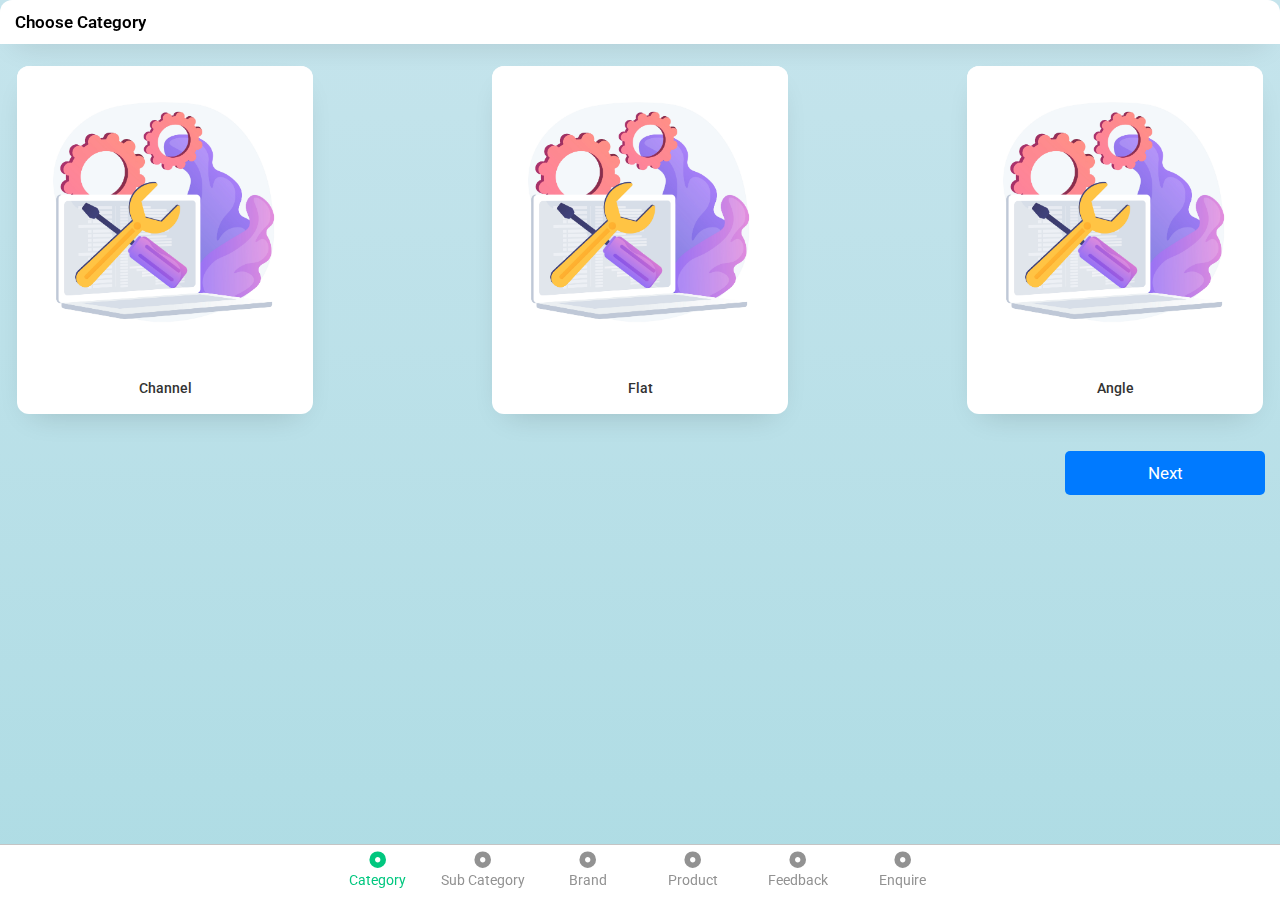
==== index.html @ 7a96faaa "remove list items" ====
<!DOCTYPE html>
<html lang="en">
<head>
	<meta charset="UTF-8">
	<meta name="viewport" content="width=device-width, initial-scale=1.0">
	<meta name="apple-mobile-web-app-capable" content="yes">
	<meta name="apple-mobile-web-app-status-bar-style" content="default">
	<meta http-equiv="Content-Security-Policy" content="default-src * 'self' 'unsafe-inline' 'unsafe-eval' data: gap:">
	<title>Hardware-webc</title>
	<link href="https://fonts.googleapis.com/css?family=Roboto:300,400,500,500i,700,900" rel="stylesheet">
	<link rel="stylesheet" href="css/framework7.bundle.css">
	<link rel="stylesheet" href="css/fontawesome.min.css">
	<link rel="stylesheet" href="css/">
	<link rel="stylesheet" href="css/style.css">


	<style>
	
	.back{
		display:none !important;
	}

			 [type=radio] { 
  position: absolute;
  opacity: 0;
  width: 0;
  height: 0;
}

/* IMAGE STYLES */
[type=radio] +  div {
  cursor: pointer;
  border: 2px solid transparent;
}

/* CHECKED STYLES */
  [type=radio]:checked +  div {
  border: 2px solid rgb(27, 23, 90);
  border-radius:12px;
}
 

#tab-2  input[type=checkbox] { 
  position: absolute;
  opacity: 0;
  width: 0;
  height: 0;

}
#tab-2 input[type=checkbox] +  div {
  cursor: pointer;
  border: 2px solid transparent;
}
#tab-2  input[type=checkbox]:checked +  div {
  border: 2px solid rgb(27, 23, 90);
  border-radius:12px;
}






 


	</style>
</head>
<body >
	
	<div id="app" >
		
		<div class="view view-main view-init ios-edges" data-url="/">
		
			<div class="page page-home" style="background: linear-gradient(to bottom, #c5e4ec 0%, #aedce4 100%);"> 


				<div id="cart" class="link popup-open" data-popup=".popup-full" style="position:fixed;height:40px;line-height:40px;width:40px;top:15px;right:15px;z-index: 100;border-radius:50%;background:#01c77f;color:white;cursor:pointer;transform:scale(0);transition:0.3s;">
					
				
					<div class="item-content">
						<center>
						<div class="item-media">
							<i class="fas fa-shopping-cart fa-1x"></i>
						</div>
					</center>
					
					</div>
				
			     </div>
				


			<div class="popup popup-full">
				<div class="page">
					<!-- navbar -->
					<div class="navbar navbar-page">
						<div class="navbar-inner sliding">
							<div class="right">
								<a href="#" class="link popup-close buttons" style="padding:0 10px;height:30px;border-radius: 50%;margin:0;">
									<i class="fa fa-times " aria-hidden="true"></i>
									
								</a>
							</div>
							<div class="title">
								Cart
							</div>
							
						</div>
					</div>
					<!-- end navbar -->
					<div class="page-content">
						
						<!-- tracking order -->
		<div class="segments-page">
			<div class="container">

				<div class="tracking-order">
					<div class="accordion accordion-separate" style="position:relative !important;">
						
						<div class="list accordion-list" >
							
							<ul>
								
								<li class="swipeout accordion-item accordion-item-opened list-box"  style="position:relative !important; ">
									<span class="swipeout-delete" style="position:absolute !important; z-index:99 !important;right:10px !important;top:12px !important;"><i style="color:rgb(214, 52, 52);"class="fas fa-trash"></i></span>
									<a href="#" class="item-content item-link">
										<div class="item-inner">
											<div class="item-title">Cat: #12787-66 Sub-Cat: #isnossef 
												
											</div>
										</div>
									</a>
									<div class="accordion-item-content">
										<div class="wrap-title wrap-title-first">
											<h3>Details</h3>
										</div>
										<div class="info-product-order">
											<div class="data-table">
												<table>
													<thead >
														<tr >

															
															<th class="label-cell" style="font-weight:300;font-family: sans-serif !important;font-size: 17px !important;">
																Dimension
															</th>
															<th class="label-cell">
																UOM
															</th>


														</tr>
													</thead>
													<tbody>


													
														<tr>
															<td class="label-cell">
																New York
															</td>
															<td class="label-cell">
																San Diego
															</td>
														</tr>



													</tbody>
												</table>
											</div>
										</div>
										
									</div>
								
								
								
									<div style="position: absolute !important; top:0 !important;left:0 !important;right:0 !important;bottom:0 !important;z-index:10 !important;"></div>
								
								</li>

								<li class="divider-space-text"></li>

								<li class="swipeout accordion-item accordion-item-opened list-box" style="position:relative !important;">
									<span class="swipeout-delete" style="position:absolute !important; z-index:99 !important;right:10px !important;top:12px !important;"><i style="color:rgb(214, 52, 52);"class="fas fa-trash"></i></span>
									<a href="#" class="item-content item-link">
										<div class="item-inner">
											<div class="item-title">Cat: #12787-66 Sub-Cat: #isnossef 
												
											</div>
										</div>
									</a>
									<div class="accordion-item-content">
										<div class="wrap-title wrap-title-first">
											<h3>Details</h3>
										</div>
										<div class="info-product-order">
											<div class="data-table">
												<table>
													<thead >
														<tr >

															
															<th class="label-cell" style="font-weight:300;font-family: sans-serif !important;font-size: 17px !important;">
																Dimension
															</th>
															<th class="label-cell">
																UOM
															</th>


														</tr>
													</thead>
													<tbody>


													
														<tr>
															<td class="label-cell">
																New York
															</td>
															<td class="label-cell">
																San Diego
															</td>
														</tr>



													</tbody>
												</table>
											</div>
										</div>
										
									
									</div>
									
										<div style="position: absolute !important; top:0 !important;left:0 !important;right:0 !important;bottom:0 !important;z-index:10 !important;"></div>
								</li>
								
								<li class="divider-space-text"></li>



								<li class="swipeout accordion-item accordion-item-opened list-box" style="position:relative !important;">
									<span class="swipeout-delete" style="position:absolute !important; z-index:99 !important;right:10px !important;top:12px !important;"><i style="color:rgb(214, 52, 52);"class="fas fa-trash"></i></span>
									<a href="#" class="item-content item-link">
										<div class="item-inner">
											<div class="item-title">Cat: #12787-66 Sub-Cat: #isnossef 
												
											</div>
										</div>
									</a>
									<div class="accordion-item-content">
										<div class="wrap-title wrap-title-first">
											<h3>Details</h3>
										</div>
										<div class="info-product-order">
											<div class="data-table">
												<table>
													<thead >
														<tr >

															
															<th class="label-cell" style="font-weight:300;font-family: sans-serif !important;font-size: 17px !important;">
																Dimension
															</th>
															<th class="label-cell">
																UOM
															</th>


														</tr>
													</thead>
													<tbody>


													
														<tr>
															<td class="label-cell">
																New York
															</td>
															<td class="label-cell">
																San Diego
															</td>
														</tr>



													</tbody>
												</table>
											</div>
										</div>
										
									</div>
								
								
								</li>

								<li class="divider-space-text"></li>




								<li class="swipeout accordion-item accordion-item-opened list-box" style="position:relative !important;">
									<span class="swipeout-delete" style="position:absolute !important; z-index:99 !important;right:10px !important;top:12px !important;"><i style="color:rgb(214, 52, 52);"class="fas fa-trash"></i></span>
									<a href="#" class="item-content item-link">
										<div class="item-inner">
											<div class="item-title">Cat: #12787-66 Sub-Cat: #isnossef 
												
											</div>
										</div>
									</a>
									<div class="accordion-item-content">
										<div class="wrap-title wrap-title-first">
											<h3>Details</h3>
										</div>
										<div class="info-product-order">
											<div class="data-table">
												<table>
													<thead >
														<tr >

															
															<th class="label-cell" style="font-weight:300;font-family: sans-serif !important;font-size: 17px !important;">
																Dimension
															</th>
															<th class="label-cell">
																UOM
															</th>


														</tr>
													</thead>
													<tbody>


													
														<tr>
															<td class="label-cell">
																New York
															</td>
															<td class="label-cell">
																San Diego
															</td>
														</tr>



													</tbody>
												</table>
											</div>
										</div>
										
									</div>
								</li>

								<li class="divider-space-text"></li>



								<li class="swipeout accordion-item accordion-item-opened list-box" style="position:relative !important;">
									<span class="swipeout-delete" style="position:absolute !important; z-index:99 !important;right:10px !important;top:12px !important;"><i style="color:rgb(214, 52, 52);"class="fas fa-trash"></i></span>
									<a href="#" class="item-content item-link">
										<div class="item-inner">
											<div class="item-title">Cat: #12787-66 Sub-Cat: #isnossef 
												
											</div>
										</div>
									</a>
									<div class="accordion-item-content">
										<div class="wrap-title wrap-title-first">
											<h3>Details</h3>
										</div>
										<div class="info-product-order">
											<div class="data-table">
												<table>
													<thead >
														<tr >

															
															<th class="label-cell" style="font-weight:300;font-family: sans-serif !important;font-size: 17px !important;">
																Dimension
															</th>
															<th class="label-cell">
																UOM
															</th>


														</tr>
													</thead>
													<tbody>


													
														<tr>
															<td class="label-cell">
																New York
															</td>
															<td class="label-cell">
																San Diego
															</td>
														</tr>



													</tbody>
												</table>
											</div>
										</div>
										
									</div>
								</li>

								<li class="divider-space-text"></li>

								
							</ul>
						</div>
					</div>
				</div>
				
			</div>
		</div>
		<!-- end tracking order -->
				
					</div>
				
				</div>
				

			</div>


			<!-- popup attention -->
			<div class="popup popup-attention pp1">
				<div class="content-box" >
					<form class="list floating-outline-inputs">
						<ul>
							<li class="item-content item-input item-input-outline ">
								<div class="item-inner">
									<div class="item-title item-floating-label">Units</div>
									<div class="item-input-wrap">
										<input id="pi1" type="number" placeholder="1" value="1">
										<span class="input-clear-button"></span>
									</div>
								</div>
							</li>
							
						
							
							
							<li class="item-content item-input item-input-outline">
								<div class="item-inner">
									<div class="item-title item-floating-label">UOM</div>
							<div class="item-input-wrap input-dropdown-wrap">
								<select id="pc1">
									
									
									<option value="China">KG</option>
									<option value="France">Grams</option>
									<option value="United States">sgsg</option>
								
								</select>
							</div>
								</div>
							</li>
						</ul>
						<a  class="link popup-close buttons" onclick="updateBadge()"> save </a>
					</form>
				</div>

				
			</div>
			<!-- end popup attention -->


			<div class="popup popup-attention pp2">
				<div class="content-box" >
					<form class="list floating-outline-inputs">
						<ul>
							<li class="item-content item-input item-input-outline ">
								<div class="item-inner">
									<div class="item-title item-floating-label">Units</div>
									<div class="item-input-wrap">
										<input type="number" placeholder="1" value="1">
										<span class="input-clear-button"></span>
									</div>
								</div>
							</li>
							
						
							
							
							<li class="item-content item-input item-input-outline">
								<div class="item-inner">
									<div class="item-title item-floating-label">UOM</div>
							<div class="item-input-wrap input-dropdown-wrap">
								<select>
									
									
									<option value="China">KG2</option>
									<option value="France">Grams2</option>
									<option value="United States">sgsg2</option>
								
								</select>
							</div>
								</div>
							</li>
						</ul>
						<a  class="link popup-close buttons"> save2 </a>
					</form>
				</div>

				
			</div>





			
				<div class="toolbar tabbar tabbar-labels toolbar-bottom"  >
					
					
					<div class="toolbar-inner" style="position:relative;">
						<div style="position: absolute;top:0;left:0;right:0;bottom:0;z-index:2;"></div>

						<a id="tab0" href="#tab-0" class="tab-link tab-link-active" >
							<i id="icon0" class=" fas fa-dot-circle" style="padding-bottom: 5px;"></i>
							<span id="text0"  class="tabbar-label">Category</span>
						</a>


						<a id="tab1" href="#tab-1" class="tab-link" >
							<i id="icon1" class=" fas fa-dot-circle" style="padding-bottom: 5px;"></i>
							<span id="text1"  class="tabbar-label">Sub Category</span>
						</a>
						<a id="tab2" href="#tab-2" class="tab-link" >
							<i id="icon2" class="fas fa-dot-circle" style="padding-bottom: 5px;"></i>
							<span id="text2" class="tabbar-label">Brand</span>
						</a>
						<a id="tab3" href="#tab-3" class="tab-link" >
							<i id="icon3" class="fas fa-dot-circle" style="padding-bottom: 5px;"></i>
							<span id="text3" class="tabbar-label">Product</span>
						</a>
						<a id="tab4" href="#tab-4" class="tab-link" >
							<i  id="icon4" class="fas fa-dot-circle" style="padding-bottom: 5px;"></i>
							<span  id="text4" class="tabbar-label">Feedback</span>
						</a>
						<a id="tab5" href="#tab-5" class="tab-link" >
							<i id="icon5" class="fas fa-dot-circle" style="padding-bottom: 5px;"></i>
							<span id="text5" class="tabbar-label">Enquire</span>
						</a>
					</div>
				</div>
				<div class="tabs-animated-wrap">
					<div class="tabs">

						<div id="tab-0" class=" page-content tab " >
							<!-- home -->
							<section>
										<!-- navbar -->
										<div class="navbar navbar-page">
											<div class="navbar-inner ">
												<div class="title" >
													Choose Category
												</div>
											</div>
										</div>
							<!-- end navbar -->
						



										<!-- grid system -->
										<div class="segments-page">
											<div class="container">
												
												<!-- grid with gap -->

												<!-- 50% or .col-50 -->
												<div class="row">


													
														
													 

													
													<div class="col-50 " style="max-width:300px; margin-bottom:15px;">
														<label>
															<input type="radio" name="test" value="small" >
														<div class="grids">
															<div class="card">
																<img src="images/dummy.jpg" alt="">
																<div class="content-text">
																	<h6>Channel</h6>
																</div>
															</div>
														</div>
													</label>
													</div>





													<div class="col-50 " style="max-width:300px; margin-bottom:15px;">
														<label>
															<input type="radio" name="test" value="small" >
														<div class="grids">
															<div class="card">
																<img src="images/dummy.jpg" alt="">
																<div class="content-text">
																	<h6>Flat</h6>
																</div>
															</div>
														</div>
													</label>
													</div>



													<div class="col-50 " style="max-width:300px; margin-bottom:15px;">
														<label>
															<input type="radio" name="test" value="small" >
														<div class="grids">
															<div class="card">
																<img src="images/dummy.jpg" alt="">
																<div class="content-text">
																	<h6>Angle</h6>
																</div>
															</div>
														</div>
													</label>
													</div>
												</div>
												<!-- end 50% or .col-50 -->

											</div>
										</div>
										<!-- end grid system -->

										<!----------Button------------------->
										<div class="container " style="margin-bottom:35px;">
											<div class="row">
												<div class="col-50"></div>
												<div class="col-50" style="max-width:200px;">
													<button id="next0" class="button button-fill-ios button-large-ios button-w-icon">Next</button>
												</div>
												
											</div>
											
										</div>

										<!-----------BUTTON ----------------->
							</section>






							<!-- end home -->
						</div>


						<div id="tab-1" class=" page-content tab " >
							<!-- home -->
							<section>
										<!-- navbar -->
										<div class="navbar navbar-page">
											<div class="navbar-inner sliding" >
												<div class="title">
													Choose Sub-Category
												</div>
											</div>
										</div>
							<!-- end navbar -->
						



										<!-- grid system -->
										<div class="segments-page">
											<div class="container">
												
												<!-- grid with gap -->

												<!-- 50% or .col-50 -->
												<div class="row">


													
														
													 

													
													<div class="col-50 " style="max-width:300px; margin-bottom:15px;">
														<label>
															<input type="radio" name="test" value="small" >
														<div class="grids">
															<div class="card">
																<img src="images/dummy.jpg" alt="">
																<div class="content-text">
																	<h6>Channel</h6>
																</div>
															</div>
														</div>
													</label>
													</div>





													<div class="col-50 " style="max-width:300px; margin-bottom:15px;">
														<label>
															<input type="radio" name="test" value="small" >
														<div class="grids">
															<div class="card">
																<img src="images/dummy.jpg" alt="">
																<div class="content-text">
																	<h6>Flat</h6>
																</div>
															</div>
														</div>
													</label>
													</div>



													<div class="col-50 " style="max-width:300px; margin-bottom:15px;">
														<label>
															<input type="radio" name="test" value="small" >
														<div class="grids">
															<div class="card">
																<img src="images/dummy.jpg" alt="">
																<div class="content-text">
																	<h6>Angle</h6>
																</div>
															</div>
														</div>
													</label>
													</div>







												


												

												
												




												</div>
												<!-- end 50% or .col-50 -->

											
												
											

											


											

												

											</div>
										</div>
										<!-- end grid system -->

										<!----------Button------------------->
										<div class="container " style="margin-bottom:35px;">
											<div class="row">
												<div class="col-50"></div>
												<div class="col-50" style="max-width:200px;">
													<button id="next1" class="button button-fill-ios button-large-ios button-w-icon">Next</button>
												</div>
												
											</div>
											
										</div>

										<!-----------BUTTON ----------------->
									</section>






							<!-- end home -->
						</div>






						<div id="tab-2" class="page-content tab ">

							<!-- elements -->

							<!-- navbar -->
										<div class="navbar navbar-page">
											<div class="navbar-inner sliding" >
												<div class="title">
													Choose Brand
												</div>
											</div>
										</div>
							<!-- end navbar -->

							<!-- list elements -->
									 <!-- <div class="list-elements segments-page">  
										<div class="container">
											<div class="list list-box">
												<ul>
													<li>
														<a href="/accordion/">
															<div class="item-content">
																<div class="item-media">
																	<i class="fas fa-stream"></i>
																</div>
																<div class="item-inner">
																	<div class="item-title">
																		Accordion
																	</div>
																</div>
															</div>
														</a>
													</li>
													<li>
														<a href="/badge/">
															<div class="item-content">
																<div class="item-media">
																	<i class="fas fa-shield-alt"></i>
																</div>
																<div class="item-inner">
																	<div class="item-title">
																		Badge
																	</div>
																</div>
															</div>
														</a>
													</li>
													<li>
														<a href="/buttons/">
															<div class="item-content">
																<div class="item-media">
																	<i class="fas fa-hockey-puck"></i>
																</div>
																<div class="item-inner">
																	<div class="item-title">
																		Buttons
																	</div>
																</div>
															</div>
														</a>
													</li>
													<li>
														<a href="/cards/">
															<div class="item-content">
																<div class="item-media">
																	<i class="fas fa-clone"></i>
																</div>
																<div class="item-inner">
																	<div class="item-title">
																		Cards
																	</div>
																</div>
															</div>
														</a>
													</li>
													<li>
														<a href="/cards-expandable/">
															<div class="item-content">
																<div class="item-media">
																	<i class="fas fa-copy"></i>
																</div>
																<div class="item-inner">
																	<div class="item-title">
																		Cards Expandable
																	</div>
																</div>
															</div>
														</a>
													</li>
													<li>
														<a href="/tags/">
															<div class="item-content">
																<div class="item-media">
																	<i class="fas fa-tag"></i>
																</div>
																<div class="item-inner">
																	<div class="item-title">
																		Chips / Tags
																	</div>
																</div>
															</div>
														</a>
													</li>
													<li>
														<a href="/contact-list/">
															<div class="item-content">
																<div class="item-media">
																	<i class="fas fa-user-alt"></i>
																</div>
																<div class="item-inner">
																	<div class="item-title">
																		Contact List
																	</div>
																</div>
															</div>
														</a>
													</li>
													<li>
														<a href="/form-elements/">
															<div class="item-content">
																<div class="item-media">
																	<i class="fas fa-clipboard-list"></i>
																</div>
																<div class="item-inner">
																	<div class="item-title">
																		Form Elements
																	</div>
																</div>
															</div>
														</a>
													</li>
													<li>
														<a href="/grid-system/">
															<div class="item-content">
																<div class="item-media">
																	<i class="fas fa-th-large"></i>
																</div>
																<div class="item-inner">
																	<div class="item-title">
																		Grid / Layout
																	</div>
																</div>
															</div>
														</a>
													</li>
													<li>
														<a href="/lazy-load/">
															<div class="item-content">
																<div class="item-media">
																	<i class="fas fa-sync"></i>
																</div>
																<div class="item-inner">
																	<div class="item-title">
																		Lazy Load
																	</div>
																</div>
															</div>
														</a>
													</li>
													<li>
														<a href="/list-view/">
															<div class="item-content">
																<div class="item-media">
																	<i class="fas fa-list-ul"></i>
																</div>
																<div class="item-inner">
																	<div class="item-title">
																		List View
																	</div>
																</div>
															</div>
														</a>
													</li>
													<li>
														<a href="/menu/">
															<div class="item-content">
																<div class="item-media">
																	<i class="fas fa-list-ul"></i>
																</div>
																<div class="item-inner">
																	<div class="item-title">
																		Menu
																	</div>
																</div>
															</div>
														</a>
													</li>
													<li>
														<a href="/navbar/">
															<div class="item-content">
																<div class="item-media">
																	<i class="fas fa-grip-lines"></i>
																</div>
																<div class="item-inner">
																	<div class="item-title">
																		Navbar
																	</div>
																</div>
															</div>
														</a>
													</li>
													<li>
														<a href="/popover/">
															<div class="item-content">
																<div class="item-media">
																	<i class="fas fa-arrows-alt"></i>
																</div>
																<div class="item-inner">
																	<div class="item-title">
																		Popover
																	</div>
																</div>
															</div>
														</a>
													</li>
													<li>
														<a href="/popup/">
															<div class="item-content">
																<div class="item-media">
																	<i class="fas fa-expand"></i>
																</div>
																<div class="item-inner">
																	<div class="item-title">
																		Popup
																	</div>
																</div>
															</div>
														</a>
													</li>
													<li>
														<a href="/preloader/">
															<div class="item-content">
																<div class="item-media">
																	<i class="fas fa-spinner"></i>
																</div>
																<div class="item-inner">
																	<div class="item-title">
																		Preloader
																	</div>
																</div>
															</div>
														</a>
													</li>
													<li>
														<a href="/searchbar/">
															<div class="item-content">
																<div class="item-media">
																	<i class="fas fa-search"></i>
																</div>
																<div class="item-inner">
																	<div class="item-title">
																		Searchbar
																	</div>
																</div>
															</div>
														</a>
													</li>
													<li>
														<a href="/searchbar-expandable/">
															<div class="item-content">
																<div class="item-media">
																	<i class="fas fa-search"></i>
																</div>
																<div class="item-inner">
																	<div class="item-title">
																		Searchbar Expandable
																	</div>
																</div>
															</div>
														</a>
													</li>
													<li>
														<a href="/smart-select/">
															<div class="item-content">
																<div class="item-media">
																	<i class="fas fa-mouse-pointer"></i>
																</div>
																<div class="item-inner">
																	<div class="item-title">
																		Smart Select
																	</div>
																</div>
															</div>
														</a>
													</li>
													<li>
														<a href="/sortable/">
															<div class="item-content">
																<div class="item-media">
																	<i class="fas fa-sort"></i>
																</div>
																<div class="item-inner">
																	<div class="item-title">
																		Sortable
																	</div>
																</div>
															</div>
														</a>
													</li>
													<li>
														<a href="/subnavbar/">
															<div class="item-content">
																<div class="item-media">
																	<i class="fas fa-bars"></i>
																</div>
																<div class="item-inner">
																	<div class="item-title">
																		Subnavbar
																	</div>
																</div>
															</div>
														</a>
													</li>
													<li>
														<a href="/swipeout/">
															<div class="item-content">
																<div class="item-media">
																	<i class="fas fa-hand-point-up"></i>
																</div>
																<div class="item-inner">
																	<div class="item-title">
																		Swipeout
																	</div>
																</div>
															</div>
														</a>
													</li>
													<li>
														<a href="/swiper-slider/">
															<div class="item-content">
																<div class="item-media">
																	<i class="fas fa-hand-pointer"></i>
																</div>
																<div class="item-inner">
																	<div class="item-title">
																		Swiper Slider
																	</div>
																</div>
															</div>
														</a>
													</li>
													<li>
														<a href="/tabs/">
															<div class="item-content">
																<div class="item-media">
																	<i class="fas fa-grip-horizontal"></i>
																</div>
																<div class="item-inner">
																	<div class="item-title">
																		Tabs
																	</div>
																</div>
															</div>
														</a>
													</li>
													<li>
														<a href="/timeline/">
															<div class="item-content">
																<div class="item-media">
																	<i class="fas fa-history"></i>
																</div>
																<div class="item-inner">
																	<div class="item-title">
																		Timeline
																	</div>
																</div>
															</div>
														</a>
													</li>
													<li>
														<a href="/toast/">
															<div class="item-content">
																<div class="item-media">
																	<i class="fas fa-circle"></i>
																</div>
																<div class="item-inner">
																	<div class="item-title">
																		Toast
																	</div>
																</div>
															</div>
														</a>
													</li>
													<li>
														<a href="/toggle/">
															<div class="item-content">
																<div class="item-media">
																	<i class="fas fa-toggle-on"></i>
																</div>
																<div class="item-inner">
																	<div class="item-title">
																		Toggle
																	</div>
																</div>
															</div>
														</a>
													</li>
													<li>
														<a href="/toolbar-tabbar/">
															<div class="item-content">
																<div class="item-media">
																	<i class="fas fa-grip-horizontal"></i>
																</div>
																<div class="item-inner">
																	<div class="item-title">
																		Toolbar & Tabbar
																	</div>
																</div>
															</div>
														</a>
													</li>
													<li>
														<a href="/tooltip/">
															<div class="item-content">
																<div class="item-media">
																	<i class="fas fa-info"></i>
																</div>
																<div class="item-inner">
																	<div class="item-title">
																		Tooltip
																	</div>
																</div>
															</div>
														</a>
													</li>
												</ul>
											</div>
										</div>
									</div>   -->
						
							<!-- end list elements -->

							<!-- end elements -->
									

								<!-- grid system -->



								<div class="list simple-list list-box" style="margin-top:15px;">
									<ul>
									
										<li >
											<span>Select All</span>
											<label id="toggle2" class="toggle toggle-init color-green">
												<input type="checkbox" >
												<span class="toggle-icon" onclick="selectToggler()"></span>
											</label>
										</li>
									
									</ul>
								</div>

								<div class="segments-page">
									<div class="container">
									
										
								    

										
										<!-- grid with gap -->

										<!-- 50% or .col-50 -->
										<div class="row">


											
												
											 

											
											<div class="col-50 " style="max-width:300px; margin-bottom:15px;">
												<label>
													<input type="checkbox" name="brand" value="small" >
												<div class="grids">
													<div class="card">
														<img src="images/dummy.jpg" alt="">
														<div class="content-text">
															<h6>Rolling</h6>
														</div>
													</div>
												</div>
											</label>
											</div>



											<div class="col-50 " style="max-width:300px; margin-bottom:15px;">
												<label>
													<input type="checkbox" name="brand" value="small" >
												<div class="grids">
													<div class="card">
														<img src="images/dummy.jpg" alt="">
														<div class="content-text">
															<h6>Jindal</h6>
														</div>
													</div>
												</div>
											</label>
											</div>


											<div class="col-50 " style="max-width:300px; margin-bottom:15px;">
												<label>
													<input type="checkbox" name="brand" value="small" >
												<div class="grids">
													<div class="card">
														<img src="images/dummy.jpg" alt="">
														<div class="content-text">
															<h6>Tata</h6>
														</div>
													</div>
												</div>
											</label>
											</div>

											<div class="col-50 " style="max-width:300px; margin-bottom:15px;">
												<label>
													<input type="checkbox" name="brand" value="small" >
												<div class="grids">
													<div class="card">
														<img src="images/dummy.jpg" alt="">
														<div class="content-text">
															<h6>Inframent</h6>
														</div>
													</div>
												</div>
										    	</label>

											</div>

											


										
										




										</div>
										<!-- end 50% or .col-50 -->

									
								

									</div>
								</div>
								<!-- end grid system -->

						    	<!----------Button------------------->
								<div class="container " style="margin-bottom:35px;">
									<div class="row">
										<div class="col-50"></div>
										<div class="col-50" style="max-width:200px;">
											<button id="next2" class="button button-fill-ios button-large-ios button-w-icon">Next</button>
										</div>
											
								   </div>
										
							    </div>

									<!-----------BUTTON ----------------->	


						</div>
						
						<div id="tab-3" class="page-content tab">

					
							
								<!-- navbar -->
								<div class="navbar navbar-page">
									<div class="navbar-inner sliding">
										
										<div class="title">
											Search Bar
										</div>
										<div class="subnavbar" >
											<form class="searchbar searchbar-init" data-search-container=".search-list" data-search-in=".item-title" style="width:100%;">
												<div class="searchbar-inner">
													<div class="searchbar-input-wrap">
														<input type="search" placeholder="Search">
														<i class="searchbar-icon"></i>
														<span class="input-clear-button"></span>
													</div>
													<span class="searchbar-disable-button">Cancel</span>
												</div>
											</form>
										</div>
									</div>
								</div>

								<!-- end navbar -->
							
								<div class="" style="margin-top:40px;">
									<div class="searchbar-backdrop"></div>
									<div class="segments-page">
										<div class="container ">
										<form action="" id="prod-dim">
											<div class="list search-list searchbar-found list-box ">
												<ul>
													
													<li class="item-content " style="padding-left:0;" >
														
														
														<div class="item-inner" style="padding-right:10px;">
															<label style="width:80%;" class="item-content ">
															
															<div class="item-title" style="color:black;">
																<input type="checkbox" name="sefs" value="awda">
																<span></span>
                												  50x50x50MM					
							                               </div> 
														</label> 
														<div class="item-after item-media popup-open" data-popup=".pp1" >
																
															<span id="b1" class="badge">11109</span>  &nbsp;
														
															<div class="" >
																<i class="fas fa-edit" style="color:green;"></i>
															</div>
															
															</div>
																
														
														</div>
  
													</li>


													



													<li class="item-content " style="padding-left:0;">
														
														
														<div class="item-inner" style="padding-right:10px;">
															<label style="width:80%;" class="item-content ">
															
															<div class="item-title" style="color:black;">
																<input type="checkbox" name="sefs" value="awda">
																	 Demo2wegwe Lorem ipsum dolor sit amet, consectetur adipisicing elit.
																 	 Culpa reprehenderit nulla temporibus at eum odit enim quasi consequuntur?
																  	 Officia debitis corrupti dolore perferendis iste quisquam quasi delectus voluptatum et quod.
															</div> 
														</label>  
														<div class="item-after item-media  popup-open" data-popup=".pp2">
																
															<span class="badge">11109</span>  &nbsp;
														
															<div class="" >
																<i class="fas fa-edit" style="color:green;"></i>
															</div>
															
															</div>
																
														
														</div>
  
													</li>


													<li class="item-content " style="padding-left:0;">
														
														
														<div class="item-inner" style="padding-right:10px;">
															<label style="width:80%;" class="item-content ">
															
															<div class="item-title" style="color:black;">
																<input type="checkbox" name="sefs" value="awda">
																	 Demo3wegwe Lorem ipsum dolor sit amet, consectetur adipisicing elit.
																 	 Culpa reprehenderit nulla temporibus at eum odit enim quasi consequuntur?
																  	 Officia debitis corrupti dolore perferendis iste quisquam quasi delectus voluptatum et quod.
															</div> 
														</label> 
														<div class="item-after item-media  popup-open" data-popup=".popup-attention">
																
															<span class="badge">11109</span>  &nbsp;
														
															<div class="" >
																<i class="fas fa-edit" style="color:green;"></i>
															</div>
															
															</div>
																
														
														</div>
  
													</li>






													<li class="item-content " style="padding-left:0;">
														
														
														<div class="item-inner" style="padding-right:10px;">
															<label style="width:80%;" class="item-content ">
															
															<div class="item-title" style="color:black;">
																<input type="checkbox" name="sefs" value="awda">
																	 Demo4wegwe Lorem ipsum dolor sit amet, consectetur adipisicing elit.
																 	 Culpa reprehenderit nulla temporibus at eum odit enim quasi consequuntur?
																  	 Officia debitis corrupti dolore perferendis iste quisquam quasi delectus voluptatum et quod.
															</div> 
														</label>  
															<div class="item-after item-media  popup-open" data-popup=".popup-attention">
																
																<span class="badge">11109</span>  &nbsp;
															
																<div class="" >
																	<i class="fas fa-edit" style="color:green;"></i>
																</div>
																
																</div>
															
															
																
														
														</div>
  
													</li>






													<li class="item-content " style="padding-left:0;">
														
														
														<div class="item-inner" style="padding-right:10px;">
															<label style="width:80%;" class="item-content ">
															
															<div class="item-title" style="color:black;">
																<input type="checkbox" name="sefs" value="awda">
																	 Demo5wegwe Lorem ipsum dolor sit amet, consectetur adipisicing elit.
																 	 Culpa reprehenderit nulla temporibus at eum odit enim quasi consequuntur?
																  	 Officia debitis corrupti dolore perferendis iste quisquam quasi delectus voluptatum et quod.
															</div> 
														</label> 
														<div class="item-after item-media  popup-open" data-popup=".popup-attention">
																
															<span class="badge">11109</span>  &nbsp;
														
															<div class="" >
																<i class="fas fa-edit" style="color:green;"></i>
															</div>
															
															</div>
																
														
														</div>
  
													</li>
												
												</ul>
											</div>
										</form>
											<div class="searchbar-not-found">
												<div>Nothing Found</div>
											</div>
										</div>
							
										
									</div>
								</div>

								<!----------Button------------------->
								<div class="container " style="margin-bottom:35px;">
									<div class="row">
										<div class="col-50"></div>
										<div class="col-50" style="max-width:200px;">
											<button id="next3" class="button button-fill-ios button-large-ios button-w-icon">Next</button>
										</div>
											
								   </div>
										
							    </div>

									<!-----------BUTTON ----------------->	



							
						</div>
						
				
							



						

					
							

					

						<div id="tab-4" class="page-content tab">

							<!-- shop -->

							<!-- navbar -->
							<div class="navbar navbar-page">
								<div class="navbar-inner sliding">
									<div class="title">
										Feedback
									</div>
								</div>
							</div>
							<!-- end navbar -->

							<div style="padding-top:40px;"></div>
							<div class="content-box" >
								<form id="form4" class="list floating-outline-inputs">
									<ul>
									
										<li class="item-content item-input item-input-outline">
											<div class="item-inner">
												<div class="item-title item-floating-label">Feedback or Comments</div>
												<div class="item-input-wrap">
													<textarea placeholder="Text here" style="height:200px;"></textarea>
												</div>
											</div>
										</li>
									</ul>
								</form>
							</div>
						    <div style="padding-top:40px;"></div>
							<!----------Button------------------->
							<div class="container " style="margin-bottom:35px;">
								<div class="row">
									<div class="col-50"></div>
									<div class="col-50" style="max-width:200px;">
										<button id="next4" class="button button-fill-ios button-large-ios button-w-icon">Next</button>
									</div>
										
							   </div>
									
							</div>

								<!-----------BUTTON ----------------->	


								<!----------Reset------------------->
							<!-- <div class="container " style="margin-bottom:35px;">
								<div class="row">
									<div class="col-50"></div>
									<div class="col-50" style="max-width:200px;">
										<button id="reset4" class="button button-fill-ios button-large-ios button-w-icon">Reset</button>
									</div>
										
							   </div>
									
							</div> -->

								<!-----------Reset ----------------->	


						<section>
								<!-- navbar -->
							<div class="navbar navbar-page">
								<div class="navbar-inner sliding">
									<div class="title">
										Add more products
									</div>
								</div>
							</div>
							<!-- end navbar -->

									<!-- grid system -->
									<div class="segments-page">
										<div class="container">
											
											<!-- grid with gap -->

											<!-- 50% or .col-50 -->
											<div class="row">


												
													
												 

												
												<div class="col-50 " style="max-width:300px; margin-bottom:15px;">
													<label>
														<input type="radio" name="test" value="small" >
													<div class="grids">
														<div class="card">
															<img src="images/dummy.jpg" alt="">
															<div class="content-text">
																<h6>Channel</h6>
															</div>
														</div>
													</div>
												</label>
												</div>





												<div class="col-50 " style="max-width:300px; margin-bottom:15px;">
													<label>
														<input type="radio" name="test" value="small" >
													<div class="grids">
														<div class="card">
															<img src="images/dummy.jpg" alt="">
															<div class="content-text">
																<h6>Flat</h6>
															</div>
														</div>
													</div>
												</label>
												</div>



												<div class="col-50 " style="max-width:300px; margin-bottom:15px;">
													<label>
														<input type="radio" name="test" value="small" >
													<div class="grids">
														<div class="card">
															<img src="images/dummy.jpg" alt="">
															<div class="content-text">
																<h6>Angle</h6>
															</div>
														</div>
													</div>
												</label>
												</div>
											</div>
											<!-- end 50% or .col-50 -->

										</div>
									</div>
									<!-- end grid system -->

									<!----------Button------------------->
									<div class="container " style="margin-bottom:35px;">
										<div class="row">
											<div class="col-50"></div>
											<div class="col-50" style="max-width:200px;">
												<button id="next0" class="button button-fill-ios button-large-ios button-w-icon">Next</button>
											</div>
											
										</div>
										
									</div>

									<!-----------BUTTON ----------------->

								</section>



									<!-- list shop -->
							 <!-- <div class="list-shop segments-page"> 
								<div class="container">
									<div class="list list-box">
										<ul>
											<li>
												<a href="/home-shop/">
													<div class="item-content">
														<div class="item-media">
															<i class="fas fa-shopping-cart"></i>
														</div>
														<div class="item-inner">
															<div class="item-title">
																Home Shop
															</div>
														</div>
													</div>
												</a>
											</li>
											<li>
												<a href="/product/">
													<div class="item-content">
														<div class="item-media">
															<i class="fas fa-tshirt"></i>
														</div>
														<div class="item-inner">
															<div class="item-title">
																Product
															</div>
														</div>
													</div>
												</a>
											</li>
											<li>
												<a href="/product-details/">
													<div class="item-content">
														<div class="item-media">
															<i class="fas fa-expand-arrows-alt"></i>
														</div>
														<div class="item-inner">
															<div class="item-title">
																Product Details
															</div>
														</div>
													</div>
												</a>
											</li>
											<li>
												<a href="/cart/">
													<div class="item-content">
														<div class="item-media">
															<i class="fas fa-shopping-cart"></i>
														</div>
														<div class="item-inner">
															<div class="item-title">
																Shopping Cart
															</div>
														</div>
													</div>
												</a>
											</li>
											<li>
												<a href="/checkout/">
													<div class="item-content">
														<div class="item-media">
															<i class="fas fa-cart-arrow-down"></i>
														</div>
														<div class="item-inner">
															<div class="item-title">
																Checkout
															</div>
														</div>
													</div>
												</a>
											</li>
											<li>
												<a href="/categories/">
													<div class="item-content">
														<div class="item-media">
															<i class="fas fa-tags"></i>
														</div>
														<div class="item-inner">
															<div class="item-title">
																Categories
															</div>
														</div>
													</div>
												</a>
											</li>
											<li>
												<a href="/order-history/">
													<div class="item-content">
														<div class="item-media">
															<i class="fas fa-history"></i>
														</div>
														<div class="item-inner">
															<div class="item-title">
																Order History
															</div>
														</div>
													</div>
												</a>
											</li>
											<li>
												<a href="/tracking-order/">
													<div class="item-content">
														<div class="item-media">
															<i class="fas fa-truck"></i>
														</div>
														<div class="item-inner">
															<div class="item-title">
																Cart
															</div>
														</div>
													</div>
												</a>
											</li>
											<li>
												<a href="/wishlist/">
													<div class="item-content">
														<div class="item-media">
															<i class="fas fa-heart"></i>
														</div>
														<div class="item-inner">
															<div class="item-title">
																Wishlist
															</div>
														</div>
													</div>
												</a>
											</li>
											<li>
												<a href="/account-buyer/">
													<div class="item-content">
														<div class="item-media">
															<i class="fas fa-user"></i>
														</div>
														<div class="item-inner">
															<div class="item-title">
																Account Buyer
															</div>
														</div>
													</div>
												</a>
											</li>
											<li>
												<a href="/account-seller/">
													<div class="item-content">
														<div class="item-media">
															<i class="fas fa-user"></i>
														</div>
														<div class="item-inner">
															<div class="item-title">
																Account Seller
															</div>
														</div>
													</div>
												</a>
											</li>
										</ul>
									</div>
								</div>
							</div>   -->

							<!-- end list shop--->


						

						</div>

						<div id="tab-5" class="page-content tab">


							<!---- navbar -->
							<div class="navbar navbar-page">
								<div class="navbar-inner sliding">
									<div class="title">
										Enquire
									</div>
								</div>
							</div>
							<!-- end navbar -->

							<!----------FORM ------------->
							<div class="content-box" style="margin-top:15px;">
								<form class="list floating-outline-inputs">
									<ul>
										<li class="item-content item-input item-input-outline">
											<div class="item-inner">
												<div class="item-title item-floating-label">First Name</div>
												<div class="item-input-wrap">
													<input type="text" placeholder="Your name">
													<span class="input-clear-button"></span>
												</div>
											</div>
										</li>

										<li class="item-content item-input item-input-outline">
											<div class="item-inner">
												<div class="item-title item-floating-label">Last Name</div>
												<div class="item-input-wrap">
													<input type="text" placeholder="Your name">
													<span class="input-clear-button"></span>
												</div>
											</div>
										</li>


										<li class="item-content item-input item-input-outline">
											<div class="item-inner">
												<div class="item-title item-floating-label">Email</div>
												<div class="item-input-wrap">
													<input type="email" placeholder="Your e-mail">
													<span class="input-clear-button"></span>
												</div>
											</div>
										</li>

										<li class="item-content item-input item-input-outline">
											<div class="item-inner">
												<div class="item-title item-floating-label">Country</div>
										<div class="item-input-wrap input-dropdown-wrap">
											<select>
												
												<option value="" disabled selected></option>
												<option value="China">China</option>
												<option value="France">France</option>
												<option value="United States">United States</option>
												<option value="Italy">Italy</option>
												<option value="Spain">Spain</option>
												<option value="United Kingdom">United Kingdom</option>
												<option value="Germany">Germany</option>
												<option value="Mexico">Mexico</option>
												<option value="Thailand">Thailand</option>
												<option value="Turkey">Turkey</option>
											</select>
										</div>
											</div>
										</li>

										<li class="item-content item-input item-input-outline">
											<div class="item-inner">
												<div class="item-title item-floating-label">Passowrd</div>
												<div class="item-input-wrap">
													<input type="password" placeholder="Your password">
													<span class="input-clear-button"></span>
												</div>
											</div>
										</li>
										<li class="item-content item-input item-input-outline">
											<div class="item-inner">
												<div class="item-title item-floating-label">URL</div>
												<div class="item-input-wrap">
													<input type="url" placeholder="URL">
													<span class="input-clear-button"></span>
												</div>
											</div>
										</li>
										<li class="item-content item-input item-input-outline">
											<div class="item-inner">
												<div class="item-title item-floating-label">Phone</div>
												<div class="item-input-wrap">
													<input type="tel" placeholder="Your phone number">
													<span class="input-clear-button"></span>
												</div>
											</div>
										</li>
										<li class="item-content item-input item-input-outline">
											<div class="item-inner">
												<div class="item-title item-floating-label">Textarea</div>
												<div class="item-input-wrap">
													<textarea placeholder="Text here"></textarea>
												</div>
											</div>
										</li>
									</ul>
								</form>
							</div>
							<!----------FORM END------------->
							
								<!----------Button------------------->

								<div class="container " style="margin-top:10px; margin-bottom:10px;">
									<div class="row">
										<div class="col-50"></div>
										<div class="col-50" style="max-width:200px;">
											<button id="next5" class="button button-fill-ios button-large-ios button-w-icon">Enquire</button>
										</div>
											
								    </div>
										
								</div>
	
							<!-----------BUTTON ----------------->	
	 
					    </div>

					</div>
				</div>
			</div>
		</div>
	</div>
	<script> 
       var selectAllBrand = 0;
	 
	  
	</script>
	<script src="js/checkboxRender.js"></script>
	<script src="js/transfer.js"></script>
	<script src="js/framework7.bundle.min.js"></script>
	<script src="js/routes.js"></script>
	<script src="js/app.js"></script>
	
	


</body>
</html>
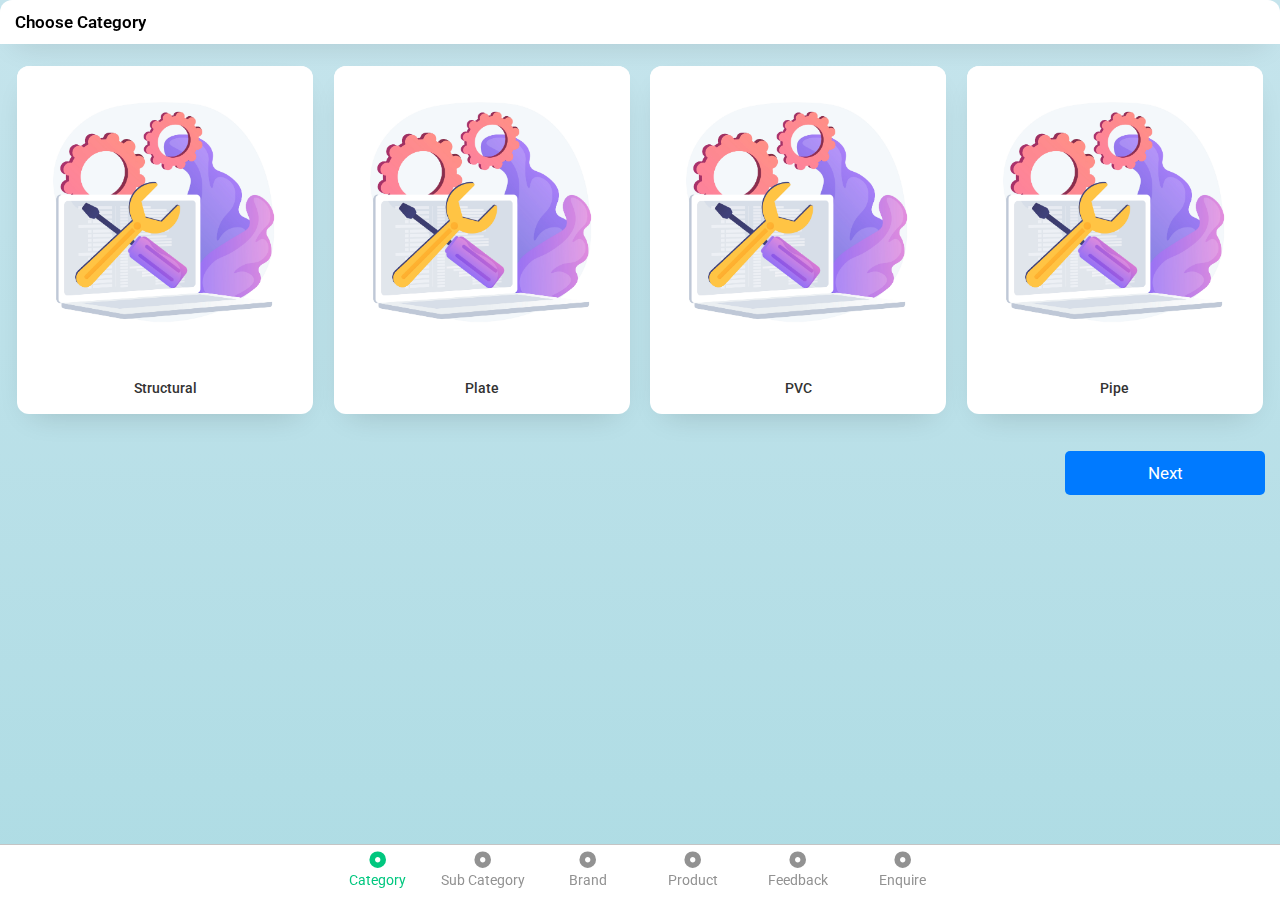
==== commit 8dadcac8: "Update index.html" ====
--- a/index.html
+++ b/index.html
@@ -595,7 +595,7 @@
 															<div class="card">
 																<img src="images/dummy.jpg" alt="">
 																<div class="content-text">
-																	<h6>Channel</h6>
+																	<h6>Structural</h6>
 																</div>
 															</div>
 														</div>
@@ -613,7 +613,7 @@
 															<div class="card">
 																<img src="images/dummy.jpg" alt="">
 																<div class="content-text">
-																	<h6>Flat</h6>
+																	<h6>Plate</h6>
 																</div>
 															</div>
 														</div>
@@ -629,12 +629,29 @@
 															<div class="card">
 																<img src="images/dummy.jpg" alt="">
 																<div class="content-text">
-																	<h6>Angle</h6>
+																	<h6>PVC</h6>
 																</div>
 															</div>
 														</div>
 													</label>
 													</div>
+
+													
+													<div class="col-50 " style="max-width:300px; margin-bottom:15px;">
+														<label>
+															<input type="radio" name="test" value="small" >
+														<div class="grids">
+															<div class="card">
+																<img src="images/dummy.jpg" alt="">
+																<div class="content-text">
+																	<h6>Pipe</h6>
+																</div>
+															</div>
+														</div>
+													</label>
+													</div>
+
+
 												</div>
 												<!-- end 50% or .col-50 -->
 
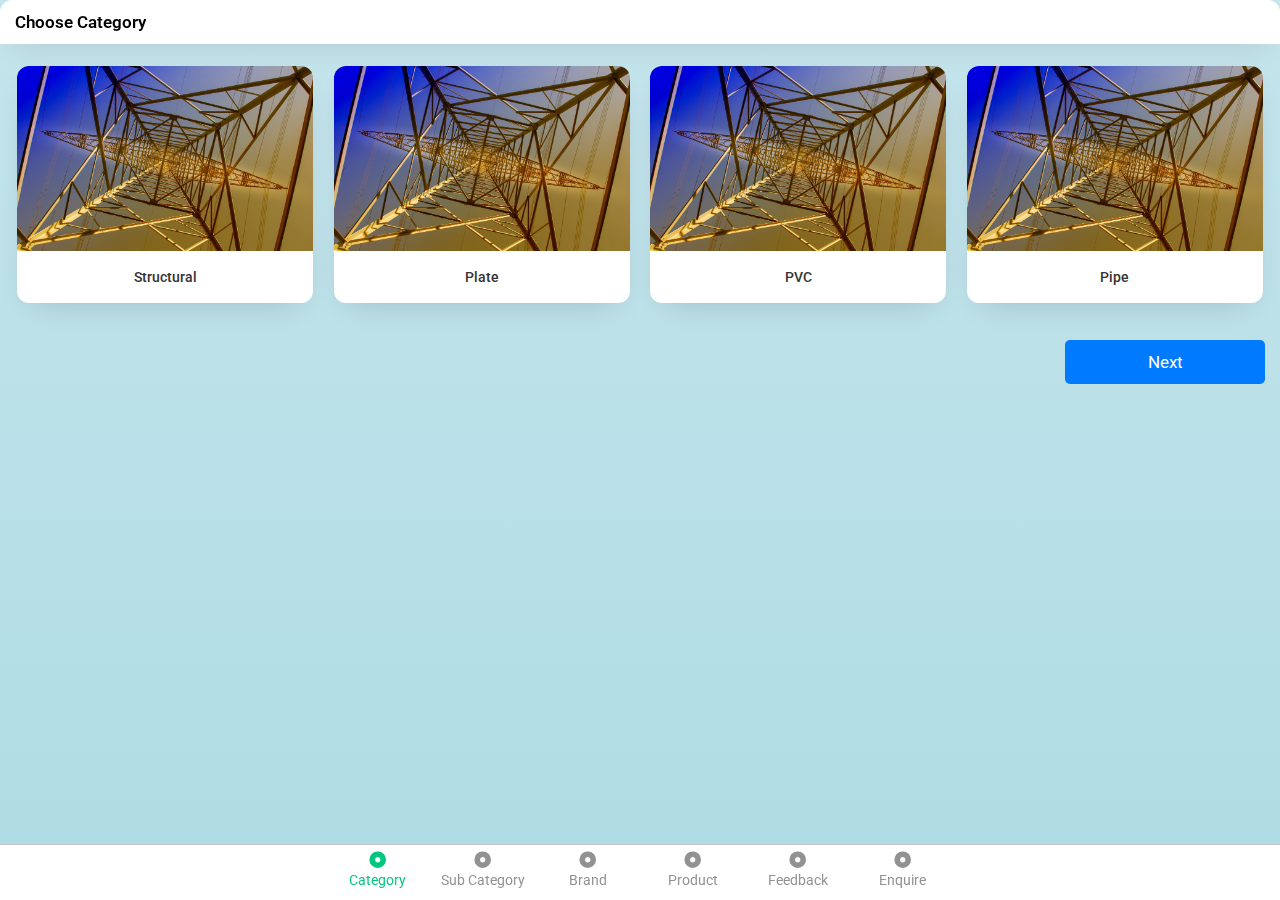
==== commit 796628bb: "dummy iage" ====
--- a/index.html
+++ b/index.html
@@ -593,7 +593,7 @@
 															<input type="radio" name="test" value="small" >
 														<div class="grids">
 															<div class="card">
-																<img src="images/dummy.jpg" alt="">
+																<img src="images/structure.jpeg" alt="">
 																<div class="content-text">
 																	<h6>Structural</h6>
 																</div>
@@ -611,7 +611,7 @@
 															<input type="radio" name="test" value="small" >
 														<div class="grids">
 															<div class="card">
-																<img src="images/dummy.jpg" alt="">
+																<img src="images/structure.jpeg" alt="">
 																<div class="content-text">
 																	<h6>Plate</h6>
 																</div>
@@ -627,7 +627,7 @@
 															<input type="radio" name="test" value="small" >
 														<div class="grids">
 															<div class="card">
-																<img src="images/dummy.jpg" alt="">
+																<img src="images/structure.jpeg" alt="">
 																<div class="content-text">
 																	<h6>PVC</h6>
 																</div>
@@ -642,7 +642,7 @@
 															<input type="radio" name="test" value="small" >
 														<div class="grids">
 															<div class="card">
-																<img src="images/dummy.jpg" alt="">
+																<img src="images/structure.jpeg" alt="">
 																<div class="content-text">
 																	<h6>Pipe</h6>
 																</div>
@@ -719,7 +719,7 @@
 															<input type="radio" name="test" value="small" >
 														<div class="grids">
 															<div class="card">
-																<img src="images/dummy.jpg" alt="">
+																<img src="images/structure.jpeg" alt="">
 																<div class="content-text">
 																	<h6>Channel</h6>
 																</div>
@@ -737,7 +737,7 @@
 															<input type="radio" name="test" value="small" >
 														<div class="grids">
 															<div class="card">
-																<img src="images/dummy.jpg" alt="">
+																<img src="images/structure.jpeg" alt="">
 																<div class="content-text">
 																	<h6>Flat</h6>
 																</div>
@@ -753,7 +753,7 @@
 															<input type="radio" name="test" value="small" >
 														<div class="grids">
 															<div class="card">
-																<img src="images/dummy.jpg" alt="">
+																<img src="images/structure.jpeg" alt="">
 																<div class="content-text">
 																	<h6>Angle</h6>
 																</div>
@@ -1269,7 +1269,7 @@
 									
 										<li >
 											<span>Select All</span>
-											<label id="toggle2" class="toggle toggle-init color-green">
+											<label id="toggle2" class="toggle toggle-init color-blue">
 												<input type="checkbox" >
 												<span class="toggle-icon" onclick="selectToggler()"></span>
 											</label>
@@ -1301,7 +1301,7 @@
 													<input type="checkbox" name="brand" value="small" >
 												<div class="grids">
 													<div class="card">
-														<img src="images/dummy.jpg" alt="">
+														<img src="images/structure.jpeg" alt="">
 														<div class="content-text">
 															<h6>Rolling</h6>
 														</div>
@@ -1317,7 +1317,7 @@
 													<input type="checkbox" name="brand" value="small" >
 												<div class="grids">
 													<div class="card">
-														<img src="images/dummy.jpg" alt="">
+														<img src="images/structure.jpeg" alt="">
 														<div class="content-text">
 															<h6>Jindal</h6>
 														</div>
@@ -1332,7 +1332,7 @@
 													<input type="checkbox" name="brand" value="small" >
 												<div class="grids">
 													<div class="card">
-														<img src="images/dummy.jpg" alt="">
+														<img src="images/structure.jpeg" alt="">
 														<div class="content-text">
 															<h6>Tata</h6>
 														</div>
@@ -1346,7 +1346,7 @@
 													<input type="checkbox" name="brand" value="small" >
 												<div class="grids">
 													<div class="card">
-														<img src="images/dummy.jpg" alt="">
+														<img src="images/structure.jpeg" alt="">
 														<div class="content-text">
 															<h6>Inframent</h6>
 														</div>
@@ -1445,7 +1445,7 @@
 															<span id="b1" class="badge">11109</span>  &nbsp;
 														
 															<div class="" >
-																<i class="fas fa-edit" style="color:green;"></i>
+																<i class="fas fa-edit" style="color:rgb(34, 68, 95);"></i>
 															</div>
 															
 															</div>
@@ -1720,7 +1720,7 @@
 														<input type="radio" name="test" value="small" >
 													<div class="grids">
 														<div class="card">
-															<img src="images/dummy.jpg" alt="">
+															<img src="images/structure.jpeg" alt="">
 															<div class="content-text">
 																<h6>Channel</h6>
 															</div>
@@ -1738,7 +1738,7 @@
 														<input type="radio" name="test" value="small" >
 													<div class="grids">
 														<div class="card">
-															<img src="images/dummy.jpg" alt="">
+															<img src="images/structure.jpeg" alt="">
 															<div class="content-text">
 																<h6>Flat</h6>
 															</div>
@@ -1754,7 +1754,7 @@
 														<input type="radio" name="test" value="small" >
 													<div class="grids">
 														<div class="card">
-															<img src="images/dummy.jpg" alt="">
+															<img src="images/structure.jpeg" alt="">
 															<div class="content-text">
 																<h6>Angle</h6>
 															</div>
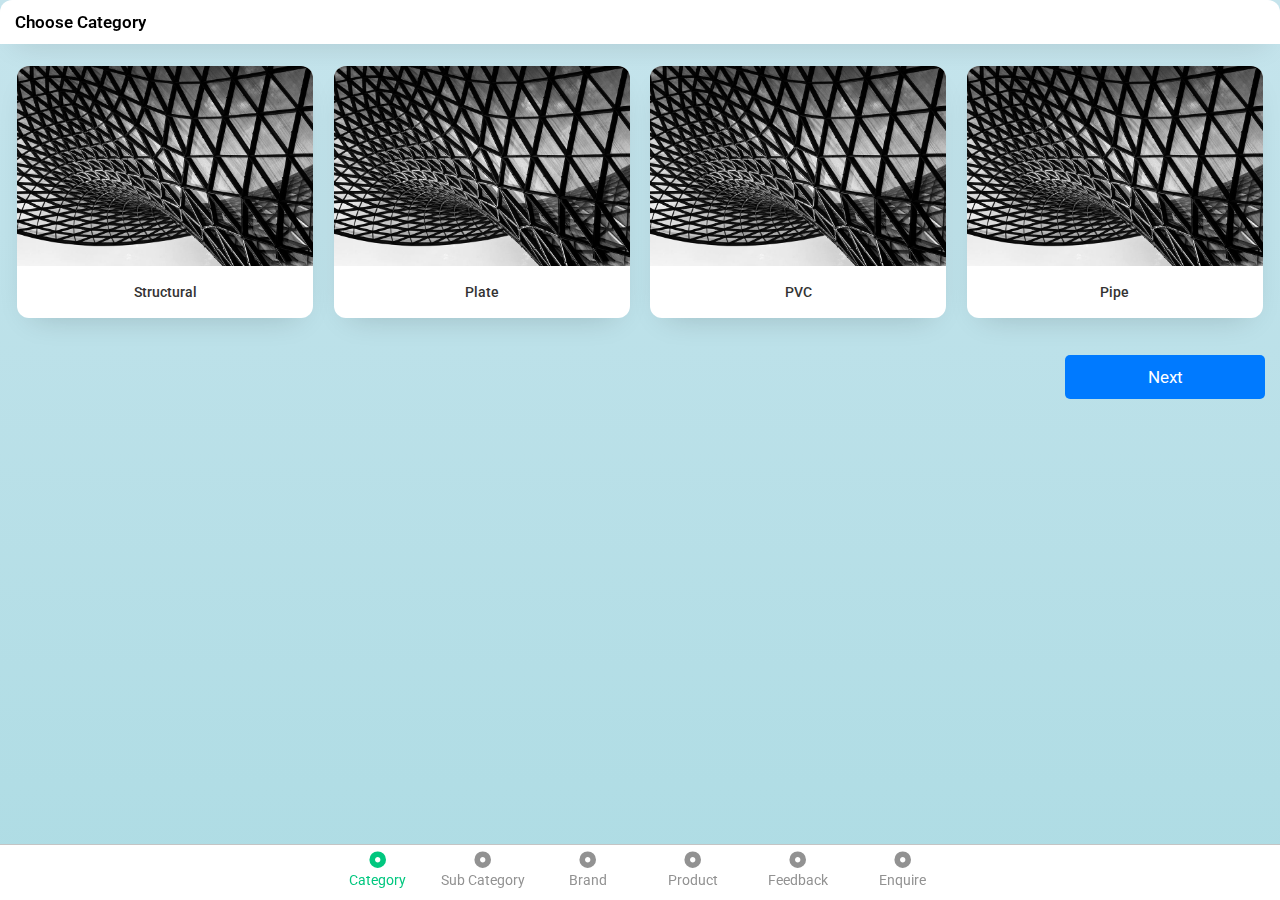
==== commit 435ac167: "img" ====
--- a/index.html
+++ b/index.html
@@ -593,7 +593,7 @@
 															<input type="radio" name="test" value="small" >
 														<div class="grids">
 															<div class="card">
-																<img src="images/structure.jpeg" alt="">
+																<img src="images/structure.jpg" alt="">
 																<div class="content-text">
 																	<h6>Structural</h6>
 																</div>
@@ -611,7 +611,7 @@
 															<input type="radio" name="test" value="small" >
 														<div class="grids">
 															<div class="card">
-																<img src="images/structure.jpeg" alt="">
+																<img src="images/structure.jpg" alt="">
 																<div class="content-text">
 																	<h6>Plate</h6>
 																</div>
@@ -627,7 +627,7 @@
 															<input type="radio" name="test" value="small" >
 														<div class="grids">
 															<div class="card">
-																<img src="images/structure.jpeg" alt="">
+																<img src="images/structure.jpg" alt="">
 																<div class="content-text">
 																	<h6>PVC</h6>
 																</div>
@@ -642,7 +642,7 @@
 															<input type="radio" name="test" value="small" >
 														<div class="grids">
 															<div class="card">
-																<img src="images/structure.jpeg" alt="">
+																<img src="images/structure.jpg" alt="">
 																<div class="content-text">
 																	<h6>Pipe</h6>
 																</div>
@@ -719,7 +719,7 @@
 															<input type="radio" name="test" value="small" >
 														<div class="grids">
 															<div class="card">
-																<img src="images/structure.jpeg" alt="">
+																<img src="images/structure.jpg" alt="">
 																<div class="content-text">
 																	<h6>Channel</h6>
 																</div>
@@ -737,7 +737,7 @@
 															<input type="radio" name="test" value="small" >
 														<div class="grids">
 															<div class="card">
-																<img src="images/structure.jpeg" alt="">
+																<img src="images/structure.jpg" alt="">
 																<div class="content-text">
 																	<h6>Flat</h6>
 																</div>
@@ -753,7 +753,7 @@
 															<input type="radio" name="test" value="small" >
 														<div class="grids">
 															<div class="card">
-																<img src="images/structure.jpeg" alt="">
+																<img src="images/structure.jpg" alt="">
 																<div class="content-text">
 																	<h6>Angle</h6>
 																</div>
@@ -1301,7 +1301,7 @@
 													<input type="checkbox" name="brand" value="small" >
 												<div class="grids">
 													<div class="card">
-														<img src="images/structure.jpeg" alt="">
+														<img src="images/structure.jpg" alt="">
 														<div class="content-text">
 															<h6>Rolling</h6>
 														</div>
@@ -1317,7 +1317,7 @@
 													<input type="checkbox" name="brand" value="small" >
 												<div class="grids">
 													<div class="card">
-														<img src="images/structure.jpeg" alt="">
+														<img src="images/structure.jpg" alt="">
 														<div class="content-text">
 															<h6>Jindal</h6>
 														</div>
@@ -1332,7 +1332,7 @@
 													<input type="checkbox" name="brand" value="small" >
 												<div class="grids">
 													<div class="card">
-														<img src="images/structure.jpeg" alt="">
+														<img src="images/structure.jpg" alt="">
 														<div class="content-text">
 															<h6>Tata</h6>
 														</div>
@@ -1346,7 +1346,7 @@
 													<input type="checkbox" name="brand" value="small" >
 												<div class="grids">
 													<div class="card">
-														<img src="images/structure.jpeg" alt="">
+														<img src="images/structure.jpg" alt="">
 														<div class="content-text">
 															<h6>Inframent</h6>
 														</div>
@@ -1720,7 +1720,7 @@
 														<input type="radio" name="test" value="small" >
 													<div class="grids">
 														<div class="card">
-															<img src="images/structure.jpeg" alt="">
+															<img src="images/structure.jpg" alt="">
 															<div class="content-text">
 																<h6>Channel</h6>
 															</div>
@@ -1738,7 +1738,7 @@
 														<input type="radio" name="test" value="small" >
 													<div class="grids">
 														<div class="card">
-															<img src="images/structure.jpeg" alt="">
+															<img src="images/structure.jpg" alt="">
 															<div class="content-text">
 																<h6>Flat</h6>
 															</div>
@@ -1754,7 +1754,7 @@
 														<input type="radio" name="test" value="small" >
 													<div class="grids">
 														<div class="card">
-															<img src="images/structure.jpeg" alt="">
+															<img src="images/structure.jpg" alt="">
 															<div class="content-text">
 																<h6>Angle</h6>
 															</div>
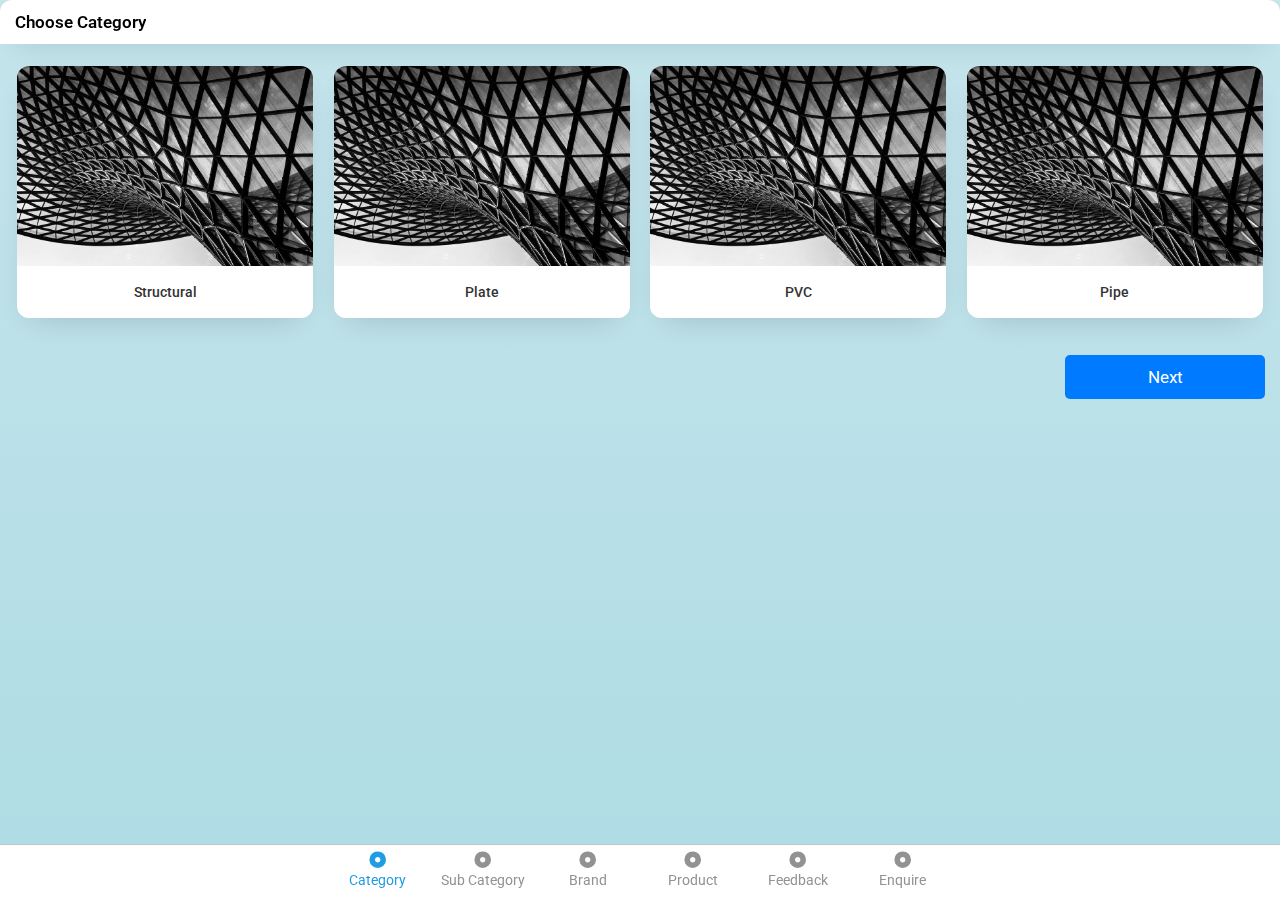
==== commit 8eeb8189: "Update index.html" ====
--- a/index.html
+++ b/index.html
@@ -1628,7 +1628,7 @@
 
 					
 
-						<div id="tab-4" class="page-content tab">
+						<div id="tab-4" class="page-content tab" style="overflow-x:hidden !important;">
 
 							<!-- shop -->
 
--- a/css/style.css
+++ b/css/style.css
@@ -192,7 +192,7 @@
 .section-title .see-all-link {
     float: right;
     font-size: 14px;
-    color: #01c77f;
+    color: #209ce4;
     font-weight: 500;
 }
 
@@ -211,7 +211,7 @@
 
 .wrap-title h3 .see-all-link {
     float: right;
-    color: #01c77f;
+    color: #209ce4;
     font-weight: 500;
     font-size: 14px;
 }
@@ -295,13 +295,13 @@
 
 .wrap-pagination ul li.disabled a {
     color: #fff;
-    background: #01c77f;
+    background: #209ce4;
     border-radius: 50%;
 }
 
 /*button default*/
 .ios .buttons {
-    background: #01c77f;
+    background: #209ce4;
     color: #fff;
     margin-top: 20px;
     border-radius: 20px;
@@ -337,7 +337,7 @@
 }
 
 .ios .toolbar a.tab-link.tab-link-active {
-    color: #01c77f !important;
+    color: #209ce4 !important;
 }
 
 .ios .toolbar .toolbar-inner {
@@ -349,7 +349,7 @@
 }
 
 .ios .toolbar .toolbar-inner .link.toolbar-link-active {
-    color: #01c77f !important;
+    color: #209ce4 !important;
 }
 
 .ios .toolbar.tabbar-labels a.tab-link {
@@ -358,7 +358,7 @@
 }
 
 .ios .toolbar.tabbar-labels a.tab-link.tab-link-active {
-    color: #01c77f !important;
+    color: #209ce4 !important;
 }
 
 /*-----home-----*/
@@ -377,7 +377,7 @@
 }
 
 .navbar a {
-    color: #01c77f;
+    color: #209ce4;
 }
 
 .navbar::after {
@@ -423,7 +423,7 @@
 }
 
 .slider .swiper-container.swiper-container-horizontal > .swiper-pagination-bullets .swiper-pagination-bullet.swiper-pagination-bullet-active {
-    background: #01c77f;
+    background: #209ce4;
 }
 
 .slider .swiper-container .swiper-slide .content {
@@ -495,7 +495,7 @@
 
 .features-home .content i {
     font-size: 26px;
-    color: #01c77f;
+    color: #209ce4;
     margin-bottom: 15px;
 }
 
@@ -505,7 +505,7 @@
 
 /*link buy wrapper*/
 .link-buy-wrapper .content-box {
-    background: #01c77f;
+    background: #209ce4;
 }
 
 .link-buy-wrapper .content {
@@ -524,7 +524,7 @@
     margin: auto;
     margin-top: 20px;
     background: #fff;
-    color: #01c77f;
+    color: #209ce4;
 }
 
 /*list*/
@@ -544,7 +544,7 @@
     width: 30px;
     height: 30px;
     line-height: 30px;
-    background: #01c77f;
+    background: #209ce4;
     color: #fff;
     border-radius: 50%;
     text-align: center;
@@ -583,13 +583,13 @@
 }
 
 .accordion-icon .item-title i {
-    color: #01c77f;
+    color: #209ce4;
     margin-right: 15px;
     width: 15px;
 }
 
 .accordion-bg .accordion-item {
-    background: #01c77f;
+    background: #209ce4;
 }
 
 .accordion-bg .accordion-item.item-top {
@@ -712,7 +712,7 @@
 
 .card.style-card .card-footer i {
     font-size: 20px;
-    color: #01c77f;
+    color: #209ce4;
 }
 
 .card .card-content .date {
@@ -817,7 +817,7 @@
 }
 
 .floating-outline-inputs .item-input-outline.item-input-focused .item-input-wrap::after {
-    border-color: #01c77f;
+    border-color: #209ce4;
 }
 
 /*grid system*/
@@ -876,27 +876,27 @@
 
 /*menu*/
 .menu .menu-item {
-    background: #01c77f;
+    background: #209ce4;
 }
 
 .menu .menu-item.active-state {
-    background: #01c77f;
+    background: #209ce4;
 }
 
 .menu .menu-item .menu-dropdown {
-    background: #01c77f;
+    background: #209ce4;
 }
 
 .menu .menu-item .menu-dropdown::before {
-    background-image: radial-gradient(ellipse at 0% 0%, transparent 0%, transparent 70%, #01c77f 72%);
+    background-image: radial-gradient(ellipse at 0% 0%, transparent 0%, transparent 70%, #209ce4 72%);
 }
 
 .menu .menu-item .menu-dropdown::after {
-    background-image: radial-gradient(ellipse at 100% 0%, transparent 0%, transparent 70%, #01c77f 72%);
+    background-image: radial-gradient(ellipse at 100% 0%, transparent 0%, transparent 70%, #209ce4 72%);
 }
 
 .menu .menu-item .menu-dropdown .menu-dropdown-content {
-    background: #01c77f;
+    background: #209ce4;
 }
 
 .menu .menu-item .menu-dropdown .menu-dropdown-content .menu-dropdown-link {
@@ -906,7 +906,7 @@
 }
 
 .menu .menu-item .menu-dropdown .menu-dropdown-content .menu-dropdown-link.active-state {
-    background: #01c77f;
+    background: #209ce4;
 }
 
 .menu .menu-item .menu-dropdown-center .menu-dropdown-link {
@@ -938,7 +938,7 @@
     top: 15px;
     right: 15px;
     font-size: 16px;
-    color: #01c77f;
+    color: #209ce4;
 }
 
 .popover-custom .content .image {
@@ -956,7 +956,7 @@
     top: 15px;
     right: 15px;
     font-size: 16px;
-    color: #01c77f;
+    color: #209ce4;
     transform: translateY(-50%);
 }
 
@@ -1105,7 +1105,7 @@
 }
 
 .searchbar .searchbar-disable-button {
-    color: #01c77f;
+    color: #209ce4;
 }
 
 /*smart select*/
@@ -1118,15 +1118,15 @@
 }
 
 .ios label.item-radio input[type="radio"]:checked ~ .icon-radio::after {
-    color: #01c77f;
+    color: #209ce4;
 }
 
 /*checkbox*/
 label.item-checkbox input[type="checkbox"]:checked ~ .icon-checkbox,
 label.item-checkbox input[type="checkbox"]:checked ~ * .icon-checkbox,
 .checkbox input[type="checkbox"]:checked ~ i {
-    border-color: #01c77f;
-    background: #01c77f;
+    border-color: #209ce4;
+    background: #209ce4;
 }
 
 /*sortable*/
@@ -1134,7 +1134,7 @@
     width: 28px;
     height: 28px;
     line-height: 28px;
-    background: #01c77f;
+    background: #209ce4;
     color: #fff;
     border-radius: 50%;
     text-align: center;
@@ -1143,11 +1143,11 @@
 
 /*subnavbar*/
 .segment-custom {
-    border: 1px solid #01c77f;
+    border: 1px solid #209ce4;
 }
 
 .segment-custom .button:not(.button-outline) {
-    border-left: 1px solid #01c77f;
+    border-left: 1px solid #209ce4;
 }
 
 .segment-custom .button:not(.button-outline):first-child {
@@ -1159,7 +1159,7 @@
 }
 
 .segment-custom .button.tab-link-active {
-    background: #01c77f;
+    background: #209ce4;
     color: #fff;
 }
 
@@ -1191,7 +1191,7 @@
 .wishlist-on-swipeout .content-info .price {
     font-size: 16px;
     font-weight: 500;
-    color: #01c77f;
+    color: #209ce4;
     display: inline-block;
     margin-bottom: 8px;
 }
@@ -1202,7 +1202,7 @@
 }
 
 .wishlist-on-swipeout .content-info .wishlist-status.status-sold {
-    color: #01c77f;
+    color: #209ce4;
 }
 
 /*swiper slider*/
@@ -1215,7 +1215,7 @@
 }
 
 .swiper-container.swiper-container-horizontal > .swiper-pagination-bullets .swiper-pagination-bullet.swiper-pagination-bullet-active {
-    background: #01c77f;
+    background: #209ce4;
 }
 
 .swiper-with-pagination .swiper-slide img {
@@ -1389,7 +1389,7 @@
 
 .about-me .content-text span {
     display: inline-block;
-    color: #01c77f;
+    color: #209ce4;
     letter-spacing: 1px;
     font-weight: 500;
     font-size: 13px;
@@ -1411,7 +1411,7 @@
 
 .about-us .content-desc span {
     display: inline-block;
-    color: #01c77f;
+    color: #209ce4;
     letter-spacing: 1px;
     font-weight: 500;
     font-size: 13px;
@@ -1419,7 +1419,7 @@
 }
 
 .about-us .about-vission {
-    background: #01c77f;
+    background: #209ce4;
     color: #fff;
 }
 
@@ -1439,7 +1439,7 @@
 
 .about-us .our-team .content-text span {
     display: inline-block;
-    color: #01c77f;
+    color: #209ce4;
     letter-spacing: 1px;
     font-weight: 500;
     font-size: 13px;
@@ -1451,7 +1451,7 @@
 }
 
 .contact-us .list .item-content .item-media i {
-    color: #01c77f;
+    color: #209ce4;
 }
 
 /*coming soon*/
@@ -1472,7 +1472,7 @@
     font-size: 26px;
     font-weight: 500;
     margin-bottom: 10px;
-    background: #01c77f;
+    background: #209ce4;
     color: #fff;
     border-radius: 3px;
     width: 100%;
@@ -1521,7 +1521,7 @@
 .features .content i {
     font-size: 35px;
     margin-bottom: 10px;
-    color: #01c77f;
+    color: #209ce4;
 }
 
 .features .content h4 {
@@ -1585,7 +1585,7 @@
 }
 
 .forum .content-info ul li a i {
-    color: #01c77f;
+    color: #209ce4;
     font-size: 24px;
 }
 
@@ -1626,7 +1626,7 @@
     height: 28px;
     line-height: 28px;
     text-align: center;
-    background: #01c77f;
+    background: #209ce4;
     border-radius: 50%;
 }
 
@@ -1666,7 +1666,7 @@
 .maintenance .content-box .icon-animation ul li i {
     font-size: 80px;
     margin-bottom: 15px;
-    color: #01c77f;
+    color: #209ce4;
 }
 
 .maintenance .content-box .icon-animation ul li i.fa-cog {
@@ -1729,7 +1729,7 @@
 }
 
 .page-not-found .content-box h2 i {
-    color: #01c77f;
+    color: #209ce4;
     margin: 0 10px;
 }
 
@@ -1764,7 +1764,7 @@
 
 .pricing-table .pricing-header {
     position: relative;
-    background: #01c77f;
+    background: #209ce4;
     padding: 20px 15px;
     z-index: 1;
     overflow: hidden;
@@ -1839,7 +1839,7 @@
     height: 30px;
     line-height: 30px;
     color: #fff;
-    background: #01c77f;
+    background: #209ce4;
     cursor: pointer;
     border-radius: 50%;
 }
@@ -1882,7 +1882,7 @@
 }
 
 .profile .profile-content .content p a {
-    color: #01c77f;
+    color: #209ce4;
     font-weight: 500;
     margin-left: 5px;
 }
@@ -1921,7 +1921,7 @@
     height: 28px;
     line-height: 28px;
     text-align: center;
-    background: #01c77f;
+    background: #209ce4;
     border-radius: 50%;
 }
 
@@ -1958,7 +1958,7 @@
     line-height: 30px;
     color: #fff;
     cursor: pointer;
-    background: #01c77f;
+    background: #209ce4;
     border-radius: 50%;
 }
 
@@ -1971,12 +1971,12 @@
 
 .reservation .content-box i {
     font-size: 35px;
-    color: #01c77f;
+    color: #209ce4;
     margin-bottom: 10px;
 }
 
 .reservation-header {
-    background: #01c77f;
+    background: #209ce4;
     padding: 15px;
     text-align: center;
     position: relative;
@@ -2068,7 +2068,7 @@
     width: 45px;
     height: 45px;
     line-height: 45px;
-    background: #01c77f;
+    background: #209ce4;
     border-radius: 50%;
     margin-right: 15px;
     display: inline-block;
@@ -2114,7 +2114,7 @@
     height: 30px;
     line-height: 30px;
     color: #fff;
-    background: #01c77f;
+    background: #209ce4;
     border-radius: 50%;
     cursor: pointer;
 }
@@ -2125,7 +2125,7 @@
 }
 
 .sign-in .list .item-content .item-media i {
-    color: #01c77f;
+    color: #209ce4;
 }
 
 .sign-in .sign-in-with ul li {
@@ -2149,7 +2149,7 @@
 }
 
 .sign-up .list .item-content .item-media i {
-    color: #01c77f;
+    color: #209ce4;
 }
 
 .sign-up .sign-up-with ul li {
@@ -2183,7 +2183,7 @@
 }
 
 .skill .skill-content .progress .determinate {
-    background: #01c77f;
+    background: #209ce4;
     height: 4px;
 }
 
@@ -2226,7 +2226,7 @@
 }
 
 .testimonial .swiper-container-horizontal > .swiper-pagination-bullets .swiper-pagination-bullet.swiper-pagination-bullet-active {
-    background: #01c77f;
+    background: #209ce4;
 }
 
 .testimonial .swiper-slide .content-image {
@@ -2389,7 +2389,7 @@
 .product .content .content-text .price {
     font-size: 16px;
     font-weight: 600;
-    color: #01c77f;
+    color: #209ce4;
 }
 
 /*product details*/
@@ -2427,7 +2427,7 @@
 .product-details .product-title .price {
     font-size: 16px;
     font-weight: 600;
-    color: #01c77f;
+    color: #209ce4;
 }
 
 .product-details .product-information ul li {
@@ -2440,7 +2440,7 @@
 
 .product-details .product-information ul li span {
     float: right;
-    color: #01c77f;
+    color: #209ce4;
     font-weight: 500;
 }
 
@@ -2454,13 +2454,13 @@
 
 .product-details .details-information ul li span {
     float: right;
-    color: #01c77f;
+    color: #209ce4;
     font-weight: 500;
 }
 
 .product-details .author-store {
     padding: 15px;
-    background: #01c77f;
+    background: #209ce4;
     border-radius: 12px;
 }
 
@@ -2535,7 +2535,7 @@
 .wrap-action-cart .content-total h6 span {
     font-weight: 500;
     margin-left: 5px;
-    color: #01c77f;
+    color: #209ce4;
 }
 
 .cart {
@@ -2571,7 +2571,7 @@
 .cart .content-info .price {
     font-size: 16px;
     font-weight: 600;
-    color: #01c77f;
+    color: #209ce4;
     display: inline-block;
     margin-bottom: 8px;
 }
@@ -2615,7 +2615,7 @@
 .wrap-action-checkout .content-total h6 span {
     font-weight: 500;
     margin-left: 5px;
-    color: #01c77f;
+    color: #209ce4;
 }
 
 .checkout {
@@ -2634,7 +2634,7 @@
 .checkout .content-info .price {
     font-size: 16px;
     font-weight: 600;
-    color: #01c77f;
+    color: #209ce4;
     display: inline-block;
     margin-bottom: 8px;
 }
@@ -2663,7 +2663,7 @@
 .categories .content i {
     font-size: 35px;
     margin-bottom: 10px;
-    color: #01c77f;
+    color: #209ce4;
 }
 
 /*order history*/
@@ -2685,7 +2685,7 @@
 
 .order-history .accordion .accordion-list ul .accordion-item .item-title span i {
     font-size: 16px;
-    color: #01c77f;
+    color: #209ce4;
 }
 
 .order-history .accordion .accordion-list ul .accordion-item .accordion-item-content .content-image img {
@@ -2701,7 +2701,7 @@
 .order-history .accordion .accordion-list ul .accordion-item .accordion-item-content .content .price {
     font-size: 16px;
     font-weight: 500;
-    color: #01c77f;
+    color: #209ce4;
 }
 
 .order-history .accordion .accordion-list ul .accordion-item .accordion-item-content .content .buttons {
@@ -2756,7 +2756,7 @@
 
 .tracking-order .accordion .accordion-list ul .accordion-item .item-title span i {
     font-size: 16px;
-    color: #01c77f;
+    color: #209ce4;
 }
 
 .tracking-order .accordion .accordion-list ul .accordion-item .accordion-item-content .info-product-order table {
@@ -2835,7 +2835,7 @@
 .wishlist .content-info .price {
     font-size: 16px;
     font-weight: 600;
-    color: #01c77f;
+    color: #209ce4;
     display: inline-block;
     margin-bottom: 8px;
 }
@@ -2846,7 +2846,7 @@
 }
 
 .wishlist .content-info .wishlist-status.status-sold {
-    color: #01c77f;
+    color: #209ce4;
 }
 
 /*account buyer*/
@@ -3006,7 +3006,7 @@
 }
 
 .account-seller .seller-action .seller-info p span {
-    color: #01c77f;
+    color: #209ce4;
     float: right;
 }
 
@@ -3066,7 +3066,7 @@
 }
 
 .account-seller .seller-action .info-rating ul li i {
-    color: #01c77f;
+    color: #209ce4;
 }
 
 .account-seller .seller-action .seller-review img {
@@ -3098,7 +3098,7 @@
 .account-seller .seller-action .seller-review .content-text .seller-badge {
     font-size: 12px;
     font-weight: 400;
-    background: #01c77f;
+    background: #209ce4;
     padding: 2px 10px;
     border-radius: 2px;
     color: #fff;
@@ -3122,7 +3122,7 @@
 }
 
 .account-seller .seller-action .seller-review .content-text ul li i {
-    color: #01c77f;
+    color: #209ce4;
     font-size: 12px;
 }
 
@@ -3136,7 +3136,7 @@
 .category-tag {
     font-size: 12px;
     font-weight: 400;
-    background: #01c77f;
+    background: #209ce4;
     padding: 1px 10px;
     border-radius: 2px;
     color: #fff;
@@ -3217,7 +3217,7 @@
 }
 
 .home-blog-list .header-image .swiper-container.swiper-container-horizontal > .swiper-pagination-bullets .swiper-pagination-bullet.swiper-pagination-bullet-active {
-    background: #01c77f;
+    background: #209ce4;
 }
 
 .home-blog-list .header-image .swiper-container .swiper-slide {
@@ -3239,7 +3239,7 @@
 .home-blog-list .header-image .swiper-container .swiper-slide .image-caption span {
     font-size: 12px;
     font-weight: 400;
-    background: #01c77f;
+    background: #209ce4;
     padding: 1px 10px;
     border-radius: 2px;
     color: #fff;
@@ -3337,7 +3337,7 @@
 }
 
 .blog-single .b-single-content .blog-info ul li:last-child span {
-    color: #01c77f;
+    color: #209ce4;
     margin-left: 5px;
 }
 
@@ -3369,7 +3369,7 @@
 }
 
 .blog-single .b-single-content .blog-tag p {
-    color: #01c77f;
+    color: #209ce4;
 }
 
 .blog-single .b-single-content .blog-tag p span {
